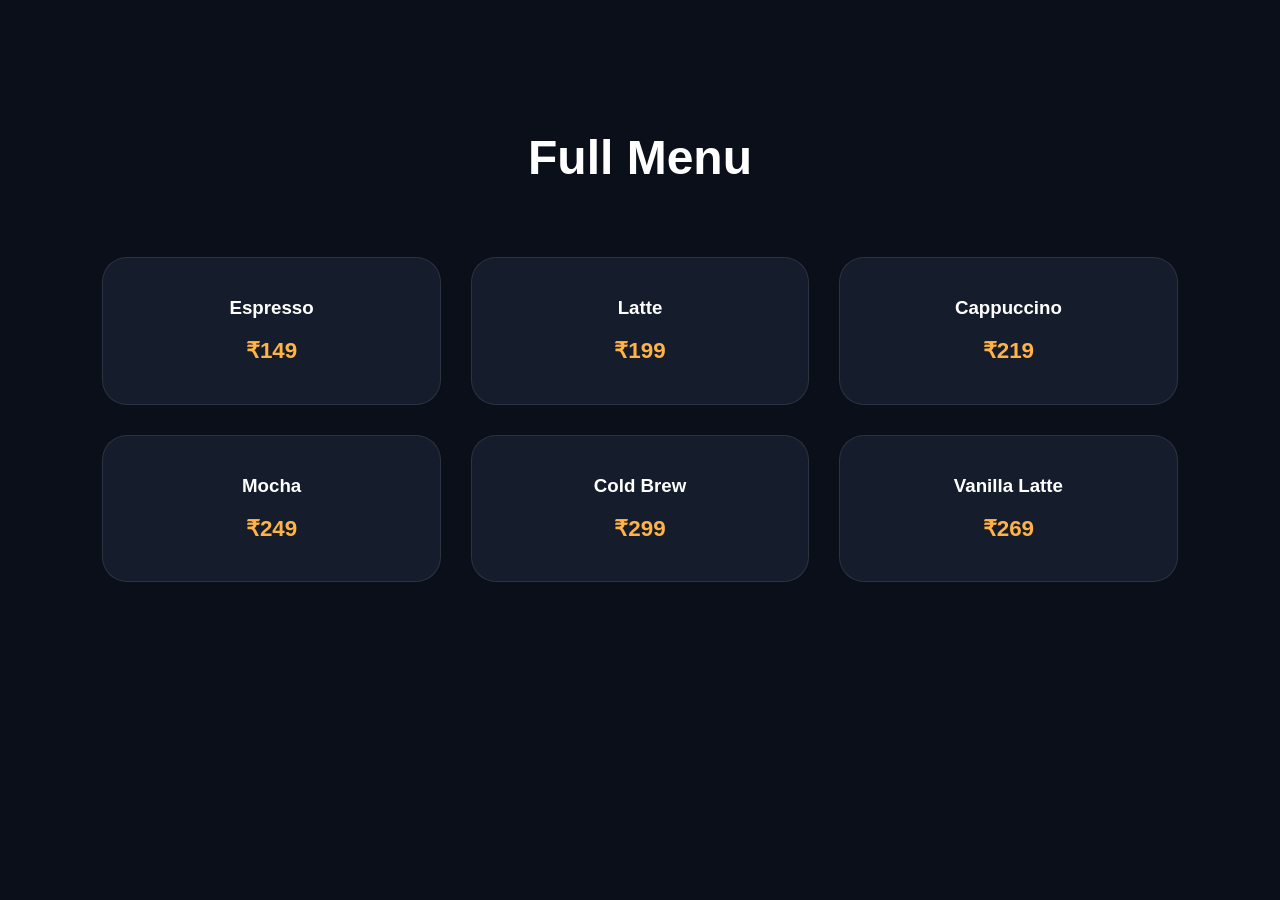
==== menu.html @ fc7abb67 "Add menu.html with coffee menu items" ====
<html lang="en">
<head>
<meta charset="UTF-8">
<meta name="viewport" content="width=device-width, initial-scale=1.0">
<title>Menu | CoffeeVerse AI</title>
<link rel="stylesheet" href="css/style.css">
</head>

<body>

<section class="menu">

<div class="section-title">
<h2>Full Menu</h2>
</div>

<div class="menu-grid">

<div class="menu-card">
<h3>Espresso</h3>
<span>₹149</span>
</div>

<div class="menu-card">
<h3>Latte</h3>
<span>₹199</span>
</div>

<div class="menu-card">
<h3>Cappuccino</h3>
<span>₹219</span>
</div>

<div class="menu-card">
<h3>Mocha</h3>
<span>₹249</span>
</div>

<div class="menu-card">
<h3>Cold Brew</h3>
<span>₹299</span>
</div>

<div class="menu-card">
<h3>Vanilla Latte</h3>
<span>₹269</span>
</div>

</div>

</section>

</body>
</html>
---- css/style.css ----
*{
margin:0;
padding:0;
box-sizing:border-box;
font-family:'Poppins',sans-serif;
}

:root{
--bg:#0b0f19;
--card:#151c2c;
--glass:rgba(255,255,255,.08);
--text:#ffffff;
--accent:#ffb347;
--accent2:#ff7b00;
--border:rgba(255,255,255,.1);
}

body{
background:var(--bg);
color:var(--text);
overflow-x:hidden;
line-height:1.6;
}

html{
scroll-behavior:smooth;
}



.navbar{
position:fixed;
top:0;
left:0;
width:100%;
height:80px;
display:flex;
justify-content:space-between;
align-items:center;
padding:0 8%;
background:rgba(0,0,0,.35);
backdrop-filter:blur(15px);
border-bottom:1px solid var(--border);
z-index:999;
}

.logo{
font-size:1.7rem;
font-weight:800;
color:var(--accent);
}

.nav-links{
display:flex;
list-style:none;
gap:35px;
}

.nav-links a{
text-decoration:none;
color:white;
font-weight:500;
transition:.3s;
}

.nav-links a:hover{
color:var(--accent);
}

.nav-buttons{
display:flex;
gap:15px;
align-items:center;
}

#themeToggle{
width:45px;
height:45px;
border:none;
border-radius:50%;
cursor:pointer;
font-size:1rem;
background:var(--glass);
color:white;
}

.reserve-btn{
padding:12px 24px;
border:none;
border-radius:50px;
cursor:pointer;
background:linear-gradient(
45deg,
var(--accent),
var(--accent2)
);
color:white;
font-weight:600;
}



.hero{
height:100vh;
display:flex;
justify-content:center;
align-items:center;
text-align:center;
position:relative;

background:
linear-gradient(
rgba(0,0,0,.55),
rgba(0,0,0,.55)
),
url("https://images.unsplash.com/photo-1495474472287-4d71bcdd2085?q=80&w=1800");

background-size:cover;
background-position:center;
}

.overlay{
position:absolute;
width:100%;
height:100%;
background:
radial-gradient(
circle,
transparent,
rgba(0,0,0,.7)
);
}

.hero-content{
position:relative;
z-index:2;
max-width:800px;
}

.hero h1{
font-size:5rem;
font-weight:800;
line-height:1.1;
margin-bottom:20px;
}

.hero h1 span{
color:var(--accent);
}

.hero p{
font-size:1.2rem;
opacity:.9;
margin-bottom:30px;
}

.hero-buttons{
display:flex;
justify-content:center;
gap:20px;
flex-wrap:wrap;
}

.primary-btn{
padding:15px 35px;
border:none;
border-radius:50px;
cursor:pointer;
background:linear-gradient(
45deg,
var(--accent),
var(--accent2)
);
color:white;
font-weight:600;
font-size:1rem;
}

.secondary-btn{
padding:15px 35px;
border:2px solid white;
background:transparent;
color:white;
border-radius:50px;
cursor:pointer;
font-weight:600;
}


.floating-cup{
position:absolute;
bottom:60px;
right:80px;
font-size:5rem;
animation:float 4s ease-in-out infinite;
}


.stats{
padding:100px 8%;
display:grid;
grid-template-columns:
repeat(auto-fit,minmax(220px,1fr));
gap:25px;
background:#0f1525;
}

.stat-card{
background:var(--glass);
backdrop-filter:blur(20px);
border:1px solid var(--border);
padding:35px;
border-radius:20px;
text-align:center;
transition:.4s;
}

.stat-card:hover{
transform:translateY(-10px);
}

.stat-card h2{
font-size:3rem;
color:var(--accent);
margin-bottom:10px;
}

/* SECTION TITLE */

.section-title{
text-align:center;
margin-bottom:60px;
}

.section-title h2{
font-size:3rem;
margin-bottom:10px;
}

.section-title p{
opacity:.8;
}



.menu{
padding:120px 8%;
}

.menu-grid{
display:grid;
grid-template-columns:
repeat(auto-fit,minmax(260px,1fr));
gap:30px;
}

.menu-card{
background:var(--card);
padding:35px;
border-radius:25px;
text-align:center;
border:1px solid var(--border);
transition:.4s;
}

.menu-card:hover{
transform:translateY(-15px);
box-shadow:
0 15px 40px rgba(0,0,0,.3);
}

.menu-icon{
font-size:3rem;
margin-bottom:15px;
}

.menu-card h3{
margin-bottom:10px;
}

.menu-card p{
opacity:.8;
margin-bottom:15px;
}

.menu-card span{
font-size:1.4rem;
font-weight:700;
color:var(--accent);
}



.ai-section{
padding:120px 8%;
background:#10182b;
}

.recommender{
max-width:700px;
margin:auto;
background:var(--glass);
padding:40px;
border-radius:25px;
border:1px solid var(--border);
text-align:center;
}

.recommender select{
width:100%;
padding:16px;
border:none;
border-radius:12px;
margin-bottom:20px;
font-size:1rem;
}

.recommender button{
padding:15px 35px;
border:none;
cursor:pointer;
border-radius:50px;
background:linear-gradient(
45deg,
var(--accent),
var(--accent2)
);
color:white;
font-weight:600;
}

#result{
margin-top:25px;
font-size:1.1rem;
font-weight:600;
color:var(--accent);
}



.timeline{
padding:120px 8%;
}

.timeline-container{
display:grid;
grid-template-columns:
repeat(auto-fit,minmax(220px,1fr));
gap:25px;
}

.timeline-item{
background:var(--card);
padding:30px;
border-radius:20px;
border-left:5px solid var(--accent);
transition:.4s;
}

.timeline-item:hover{
transform:scale(1.05);
}

.timeline-item h3{
margin-bottom:12px;
}



.reviews{
padding:120px 8%;
background:#10182b;
}

.review-slider{
display:grid;
grid-template-columns:
repeat(auto-fit,minmax(280px,1fr));
gap:25px;
}

.review-card{
background:var(--glass);
padding:30px;
border-radius:20px;
border:1px solid var(--border);
}

.review-card p{
margin:15px 0;
}



.contact{
padding:120px 8%;
}

#contactForm{
max-width:700px;
margin:auto;
display:flex;
flex-direction:column;
gap:20px;
}

#contactForm input,
#contactForm textarea{
padding:18px;
border:none;
border-radius:15px;
background:var(--card);
color:white;
}

#contactForm textarea{
height:180px;
resize:none;
}

#contactForm button{
padding:18px;
border:none;
border-radius:15px;
cursor:pointer;
background:linear-gradient(
45deg,
var(--accent),
var(--accent2)
);
color:white;
font-size:1rem;
font-weight:600;
}



footer{
padding:50px 8%;
text-align:center;
background:#070b14;
border-top:1px solid var(--border);
}

footer h3{
font-size:2rem;
margin-bottom:10px;
}

.socials{
margin-top:20px;
display:flex;
justify-content:center;
gap:25px;
font-size:1.5rem;
}

.socials i{
cursor:pointer;
transition:.3s;
}

.socials i:hover{
color:var(--accent);
}



@media(max-width:992px){

.hero h1{
font-size:3.5rem;
}

.nav-links{
display:none;
}

.floating-cup{
display:none;
}

}

@media(max-width:768px){

.hero h1{
font-size:2.7rem;
}

.section-title h2{
font-size:2rem;
}

.hero-buttons{
flex-direction:column;
align-items:center;
}

.primary-btn,
.secondary-btn{
width:250px;
}

.stats{
grid-template-columns:1fr;
}

.menu-grid{
grid-template-columns:1fr;
}

.review-slider{
grid-template-columns:1fr;
}

.timeline-container{
grid-template-columns:1fr;
}

}
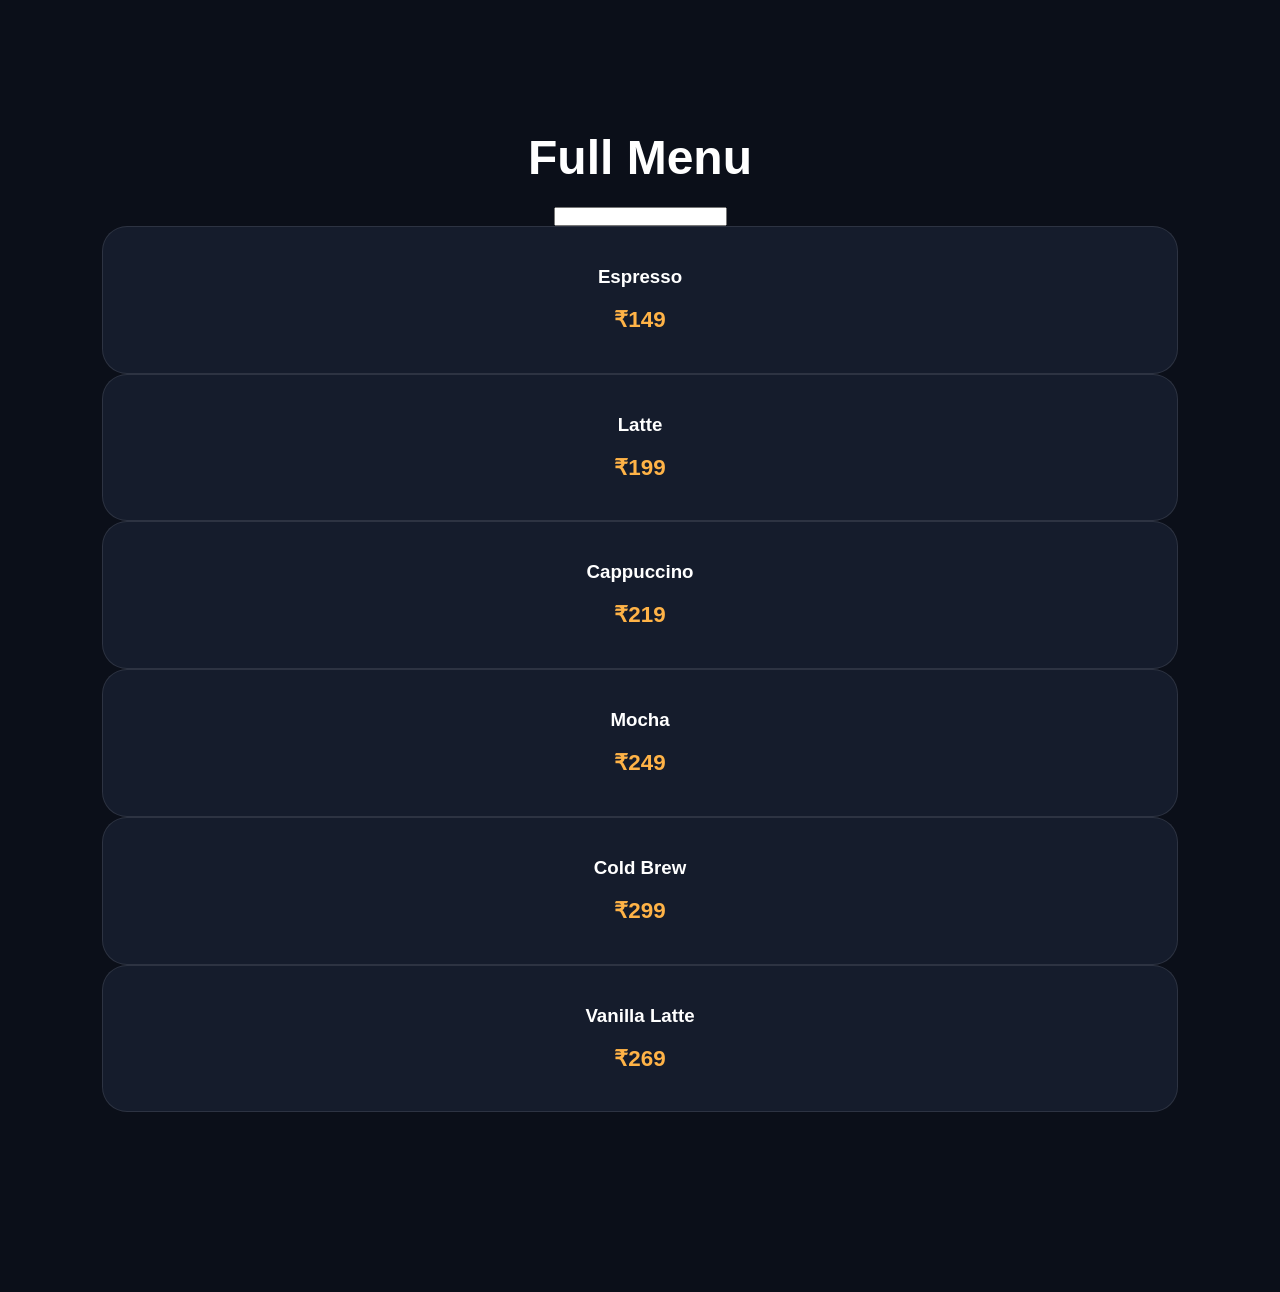
==== commit 3bb3fa6d: "Update menu.html" ====
--- a/menu.html
+++ b/menu.html
@@ -8,11 +8,15 @@
 </head>
 
 <body>
+  
 
 <section class="menu">
 
 <div class="section-title">
 <h2>Full Menu</h2>
+  <input
+type="text"
+id="
 </div>
 
 <div class="menu-grid">
--- a/css/style.css
+++ b/css/style.css
@@ -25,8 +25,40 @@
 html{
 scroll-behavior:smooth;
 }
-
-
+.loader{
+position:fixed;
+top:0;
+left:0;
+width:100%;
+height:100%;
+background:#0b0f19;
+display:flex;
+justify-content:center;
+align-items:center;
+z-index:99999;
+}
+
+.coffee-loader{
+font-size:100px;
+animation:spin 2s linear infinite;
+}
+
+@keyframes spin{
+100%{
+transform:rotate(360deg);
+}
+}
+
+.cursor{
+width:25px;
+height:25px;
+border-radius:50%;
+background:#ffb347;
+position:fixed;
+pointer-events:none;
+z-index:9999;
+mix-blend-mode:difference;
+}
 
 .navbar{
 position:fixed;
@@ -519,3 +551,37 @@
 }
 
 }
+.featured-drinks{
+padding:120px 8%;
+text-align:center;
+}
+
+.featured-drinks h2{
+font-size:3rem;
+margin-bottom:50px;
+}
+
+.drink-grid{
+display:grid;
+grid-template-columns:repeat(auto-fit,minmax(250px,1fr));
+gap:25px;
+}
+
+.drink-card{
+background:rgba(255,255,255,.05);
+backdrop-filter:blur(15px);
+padding:35px;
+border-radius:25px;
+transition:.4s;
+border:1px solid rgba(255,255,255,.1);
+}
+
+.drink-card:hover{
+transform:translateY(-12px);
+}
+
+.drink-card span{
+font-size:3rem;
+display:block;
+margin-bottom:15px;
+}
